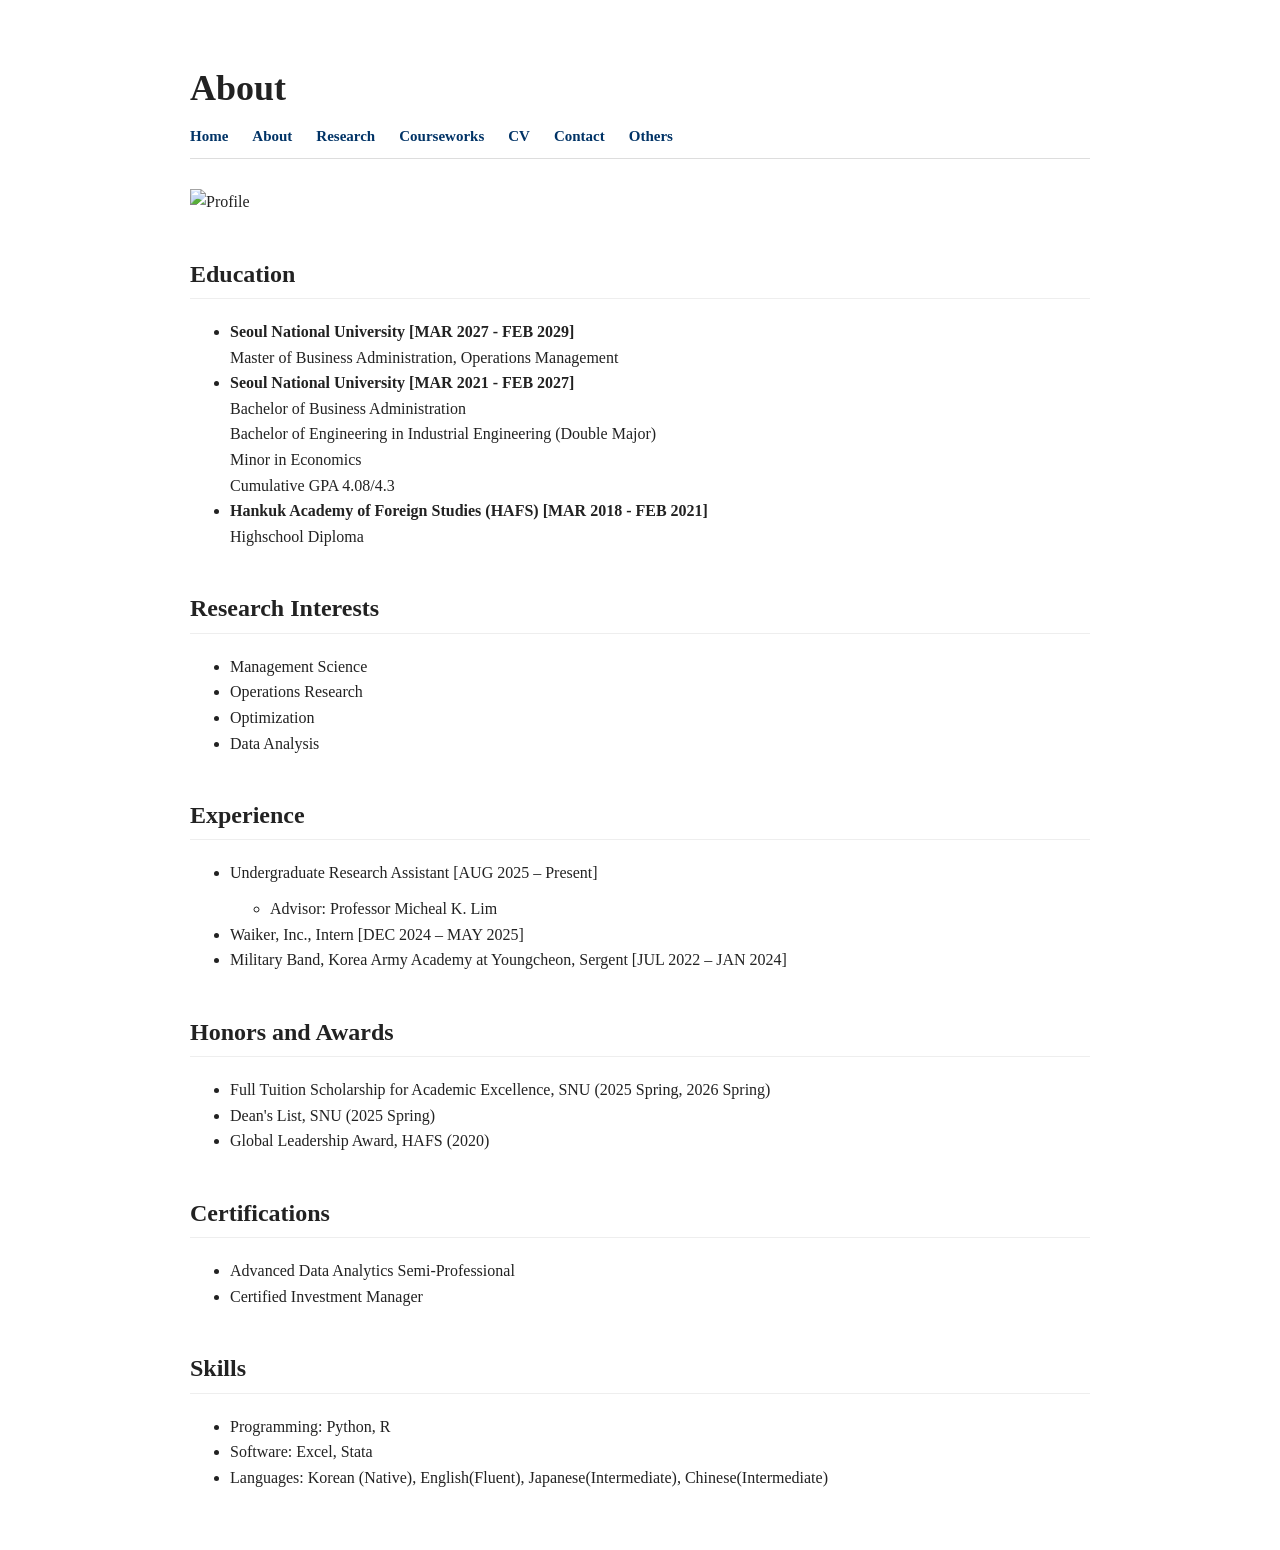
==== about.html @ e99ed347 "Update about.html" ====
<!DOCTYPE html>
<html>

<head>
    <title>About</title>
    <link rel="stylesheet" href="style.css">
</head>

<body>

<div class="container">

<h1>About</h1>

<nav>
    <a href="index.html">Home</a>
    <a href="about.html">About</a>
    <a href="research.html">Research</a>
    <a href="courseworks.html">Courseworks</a>
    <a href="cv.html">CV</a>
    <a href="contact.html">Contact</a>
    <a href="others.html">Others</a>

</nav>
<img src="민증,면허 (1).jpg" alt="Profile" width="200">
<h2>Education</h2>

<ul>
<li>
<strong> Seoul National University [MAR 2027 - FEB 2029]</strong><br>
Master of Business Administration, Operations Management <br>
</li>
<li>
<strong> Seoul National University [MAR 2021 - FEB 2027]</strong><br>
Bachelor of Business Administration<br> 
Bachelor of Engineering in Industrial Engineering (Double Major) <br>
Minor in Economics<br>
Cumulative GPA 4.08/4.3</li>
<li><strong>Hankuk Academy of Foreign Studies (HAFS) [MAR 2018 - FEB 2021]</strong> <br>
Highschool Diploma</li>
</ul>

<h2>Research Interests</h2>

<ul>
<li>Management Science</li>
<li>Operations Research</li>
<li>Optimization</li>
<li>Data Analysis</li>
</ul>

<h2>Experience</h2>
<ul>
<li>
Undergraduate Research Assistant [AUG 2025 – Present]

<ul>
<li>Advisor: Professor Micheal K. Lim</li>
</ul>

</li>

<li>
Waiker, Inc., Intern [DEC 2024 – MAY 2025]
</li>

<li>
Military Band, Korea Army Academy at Youngcheon, Sergent [JUL 2022 – JAN 2024]



</li>

</ul>

    
<h2>Honors and Awards</h2>

<ul>
<li>Full Tuition Scholarship for Academic Excellence, SNU (2025 Spring, 2026 Spring)</li>
<li>Dean's List, SNU (2025 Spring)</li>
<li>Global Leadership Award, HAFS (2020)</li>

</ul>

<h2>Certifications</h2>

<ul>
<li>Advanced Data Analytics Semi-Professional</li>
<li>Certified Investment Manager</li>
</ul>

    
<h2>Skills</h2>

<ul>
<li>Programming: Python, R</li>
<li>Software: Excel, Stata</li>
<li>Languages: Korean (Native), English(Fluent), Japanese(Intermediate), Chinese(Intermediate) </li>
</ul>

</div>

</body>

</html>
---- style.css ----
/* Academic-style layout */

body {
    font-family: "Georgia", "Times New Roman", serif;
    line-height: 1.6;
    background-color: #ffffff;
    color: #222222;
    margin: 0;
    padding: 0;
}

/* 전체 콘텐츠 영역 */
.container {
    max-width: 900px;
    margin: 60px auto;
    padding: 0 20px;
}

/* 이름 */
h1 {
    font-size: 36px;
    margin-bottom: 5px;
}

/* 소속 */
.subtitle {
    font-size: 18px;
    color: #555;
    margin-bottom: 25px;
}

/* 메뉴바 */
nav {
    border-bottom: 1px solid #ddd;
    padding-bottom: 10px;
    margin-bottom: 30px;
}

/* 메뉴 링크 */
nav a {
    margin-right: 20px;
    text-decoration: none;
    font-weight: 600;
    color: #003366;
    font-size: 15px;
}

nav a:hover {
    text-decoration: underline;
}

/* 제목 */
h2 {
    margin-top: 40px;
    font-size: 24px;
    border-bottom: 1px solid #eee;
    padding-bottom: 5px;
}

/* 문단 */
p {
    font-size: 16px;
}

/* 리스트 */
ul {
    margin-top: 10px;
}

/* 링크 */
a {
    color: #003366;
}

a:hover {
    text-decoration: underline;
}

/* 프로필 사진 */
.profile {
    float: right;
    width: 180px;
    margin-left: 30px;
    border-radius: 4px;
}

/* footer */
footer {
    margin-top: 50px;
    font-size: 14px;
    color: #777;
}
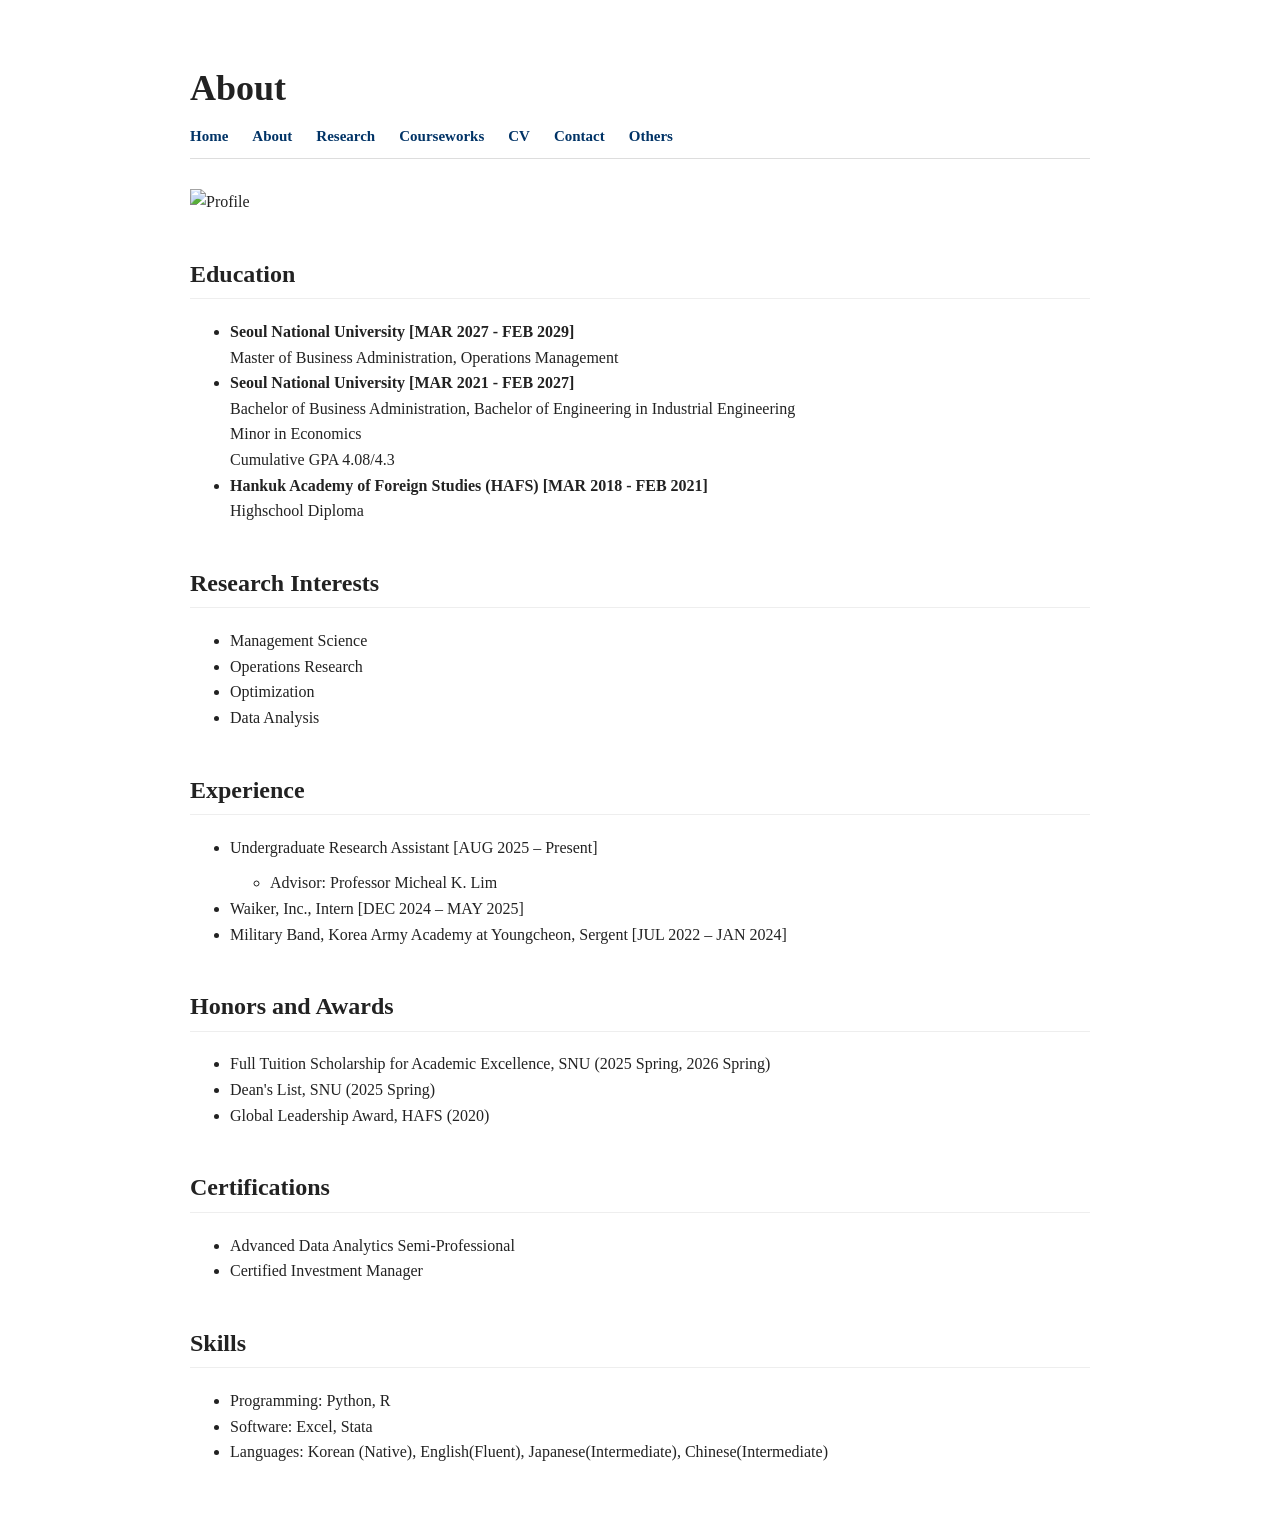
==== commit 6c2bfe60: "Update about.html" ====
--- a/about.html
+++ b/about.html
@@ -32,8 +32,7 @@
 </li>
 <li>
 <strong> Seoul National University [MAR 2021 - FEB 2027]</strong><br>
-Bachelor of Business Administration<br> 
-Bachelor of Engineering in Industrial Engineering (Double Major) <br>
+Bachelor of Business Administration, Bachelor of Engineering in Industrial Engineering <br> 
 Minor in Economics<br>
 Cumulative GPA 4.08/4.3</li>
 <li><strong>Hankuk Academy of Foreign Studies (HAFS) [MAR 2018 - FEB 2021]</strong> <br>
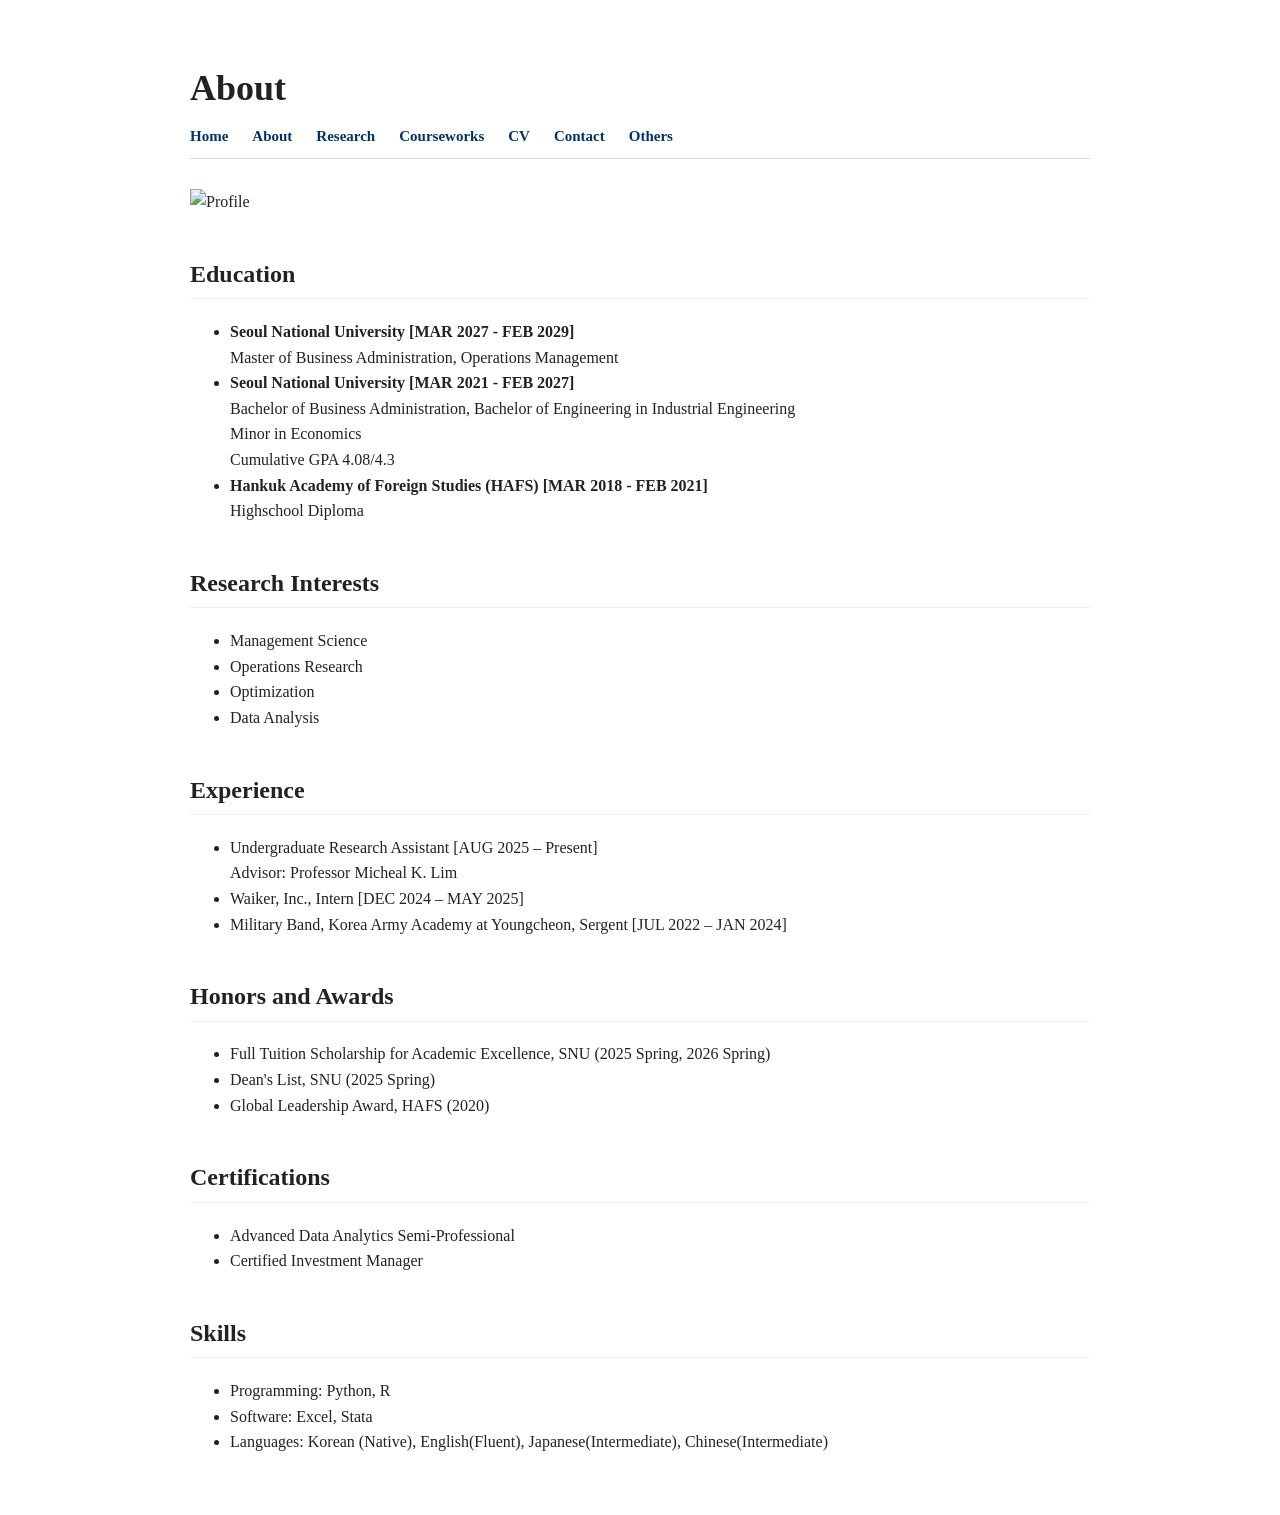
==== commit 2f321086: "Update about.html" ====
--- a/about.html
+++ b/about.html
@@ -51,12 +51,8 @@
 <h2>Experience</h2>
 <ul>
 <li>
-Undergraduate Research Assistant [AUG 2025 – Present]
-
-<ul>
-<li>Advisor: Professor Micheal K. Lim</li>
-</ul>
-
+Undergraduate Research Assistant [AUG 2025 – Present]<br>
+Advisor: Professor Micheal K. Lim<br>
 </li>
 
 <li>
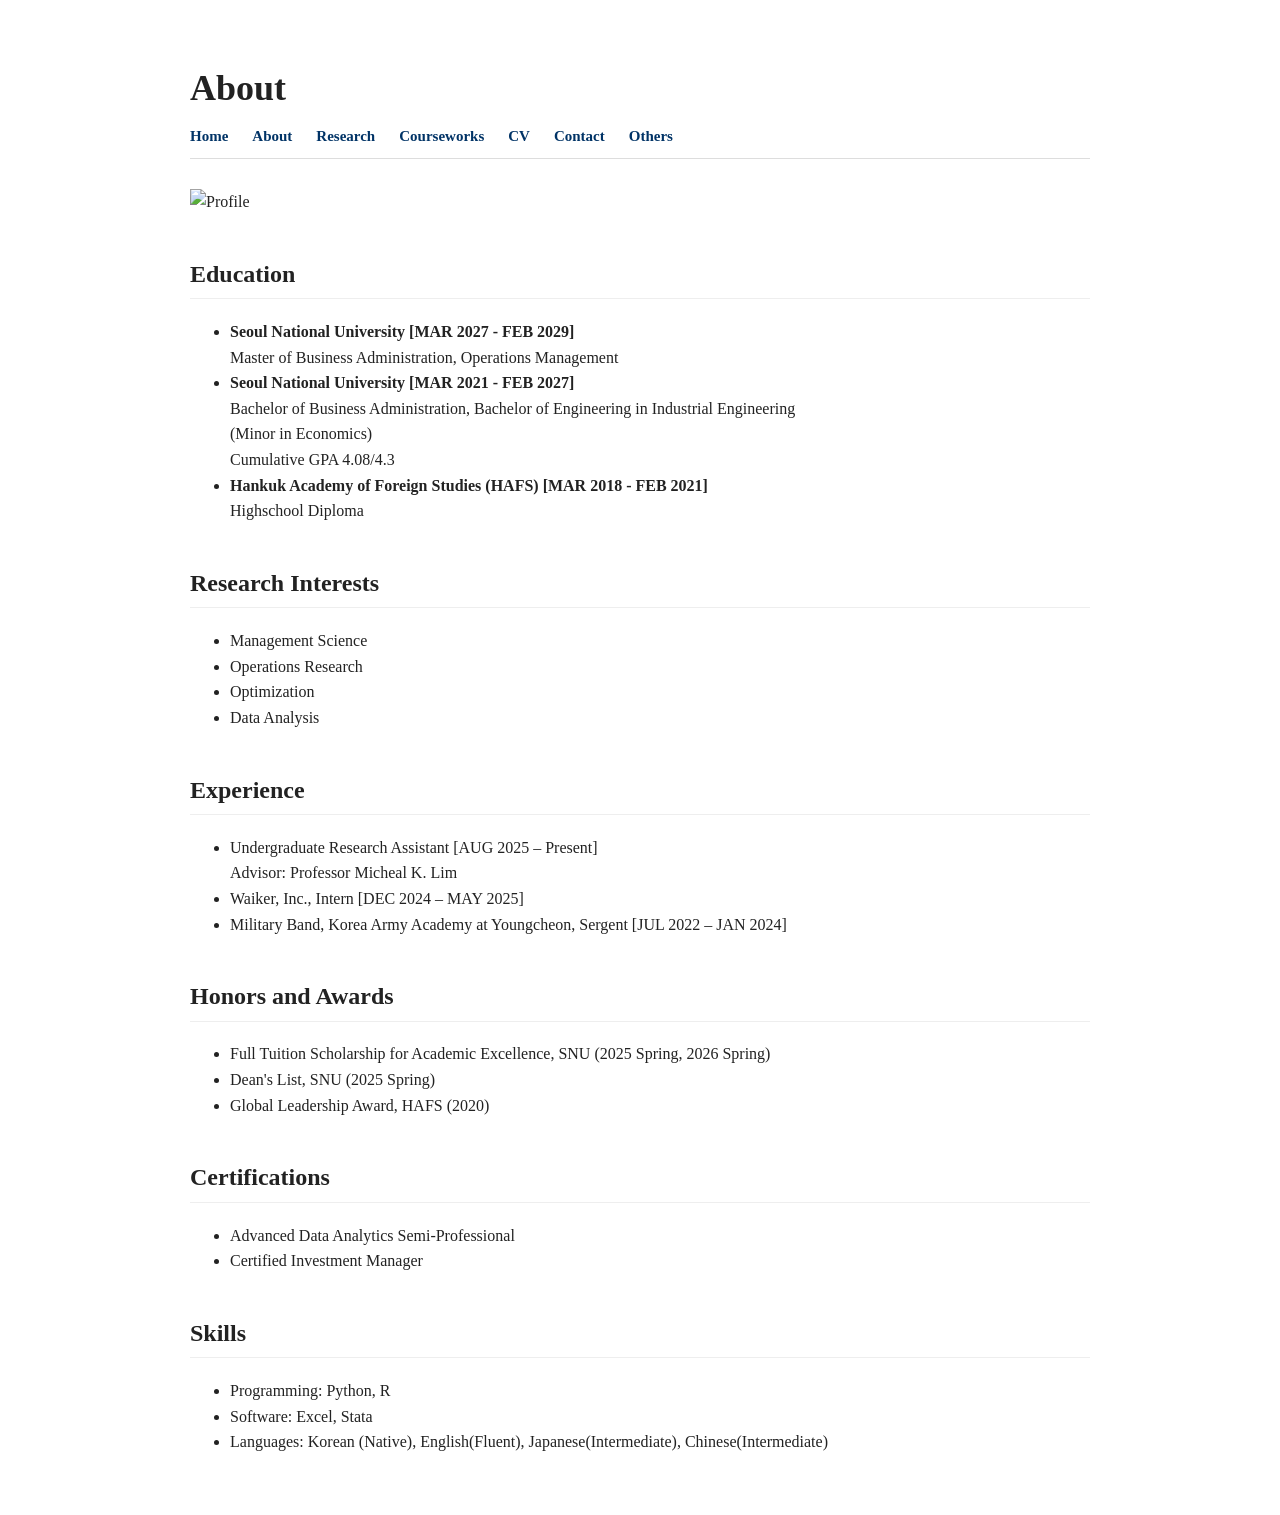
==== commit 99136fa8: "Update about.html" ====
--- a/about.html
+++ b/about.html
@@ -33,7 +33,7 @@
 <li>
 <strong> Seoul National University [MAR 2021 - FEB 2027]</strong><br>
 Bachelor of Business Administration, Bachelor of Engineering in Industrial Engineering <br> 
-Minor in Economics<br>
+(Minor in Economics)<br>
 Cumulative GPA 4.08/4.3</li>
 <li><strong>Hankuk Academy of Foreign Studies (HAFS) [MAR 2018 - FEB 2021]</strong> <br>
 Highschool Diploma</li>
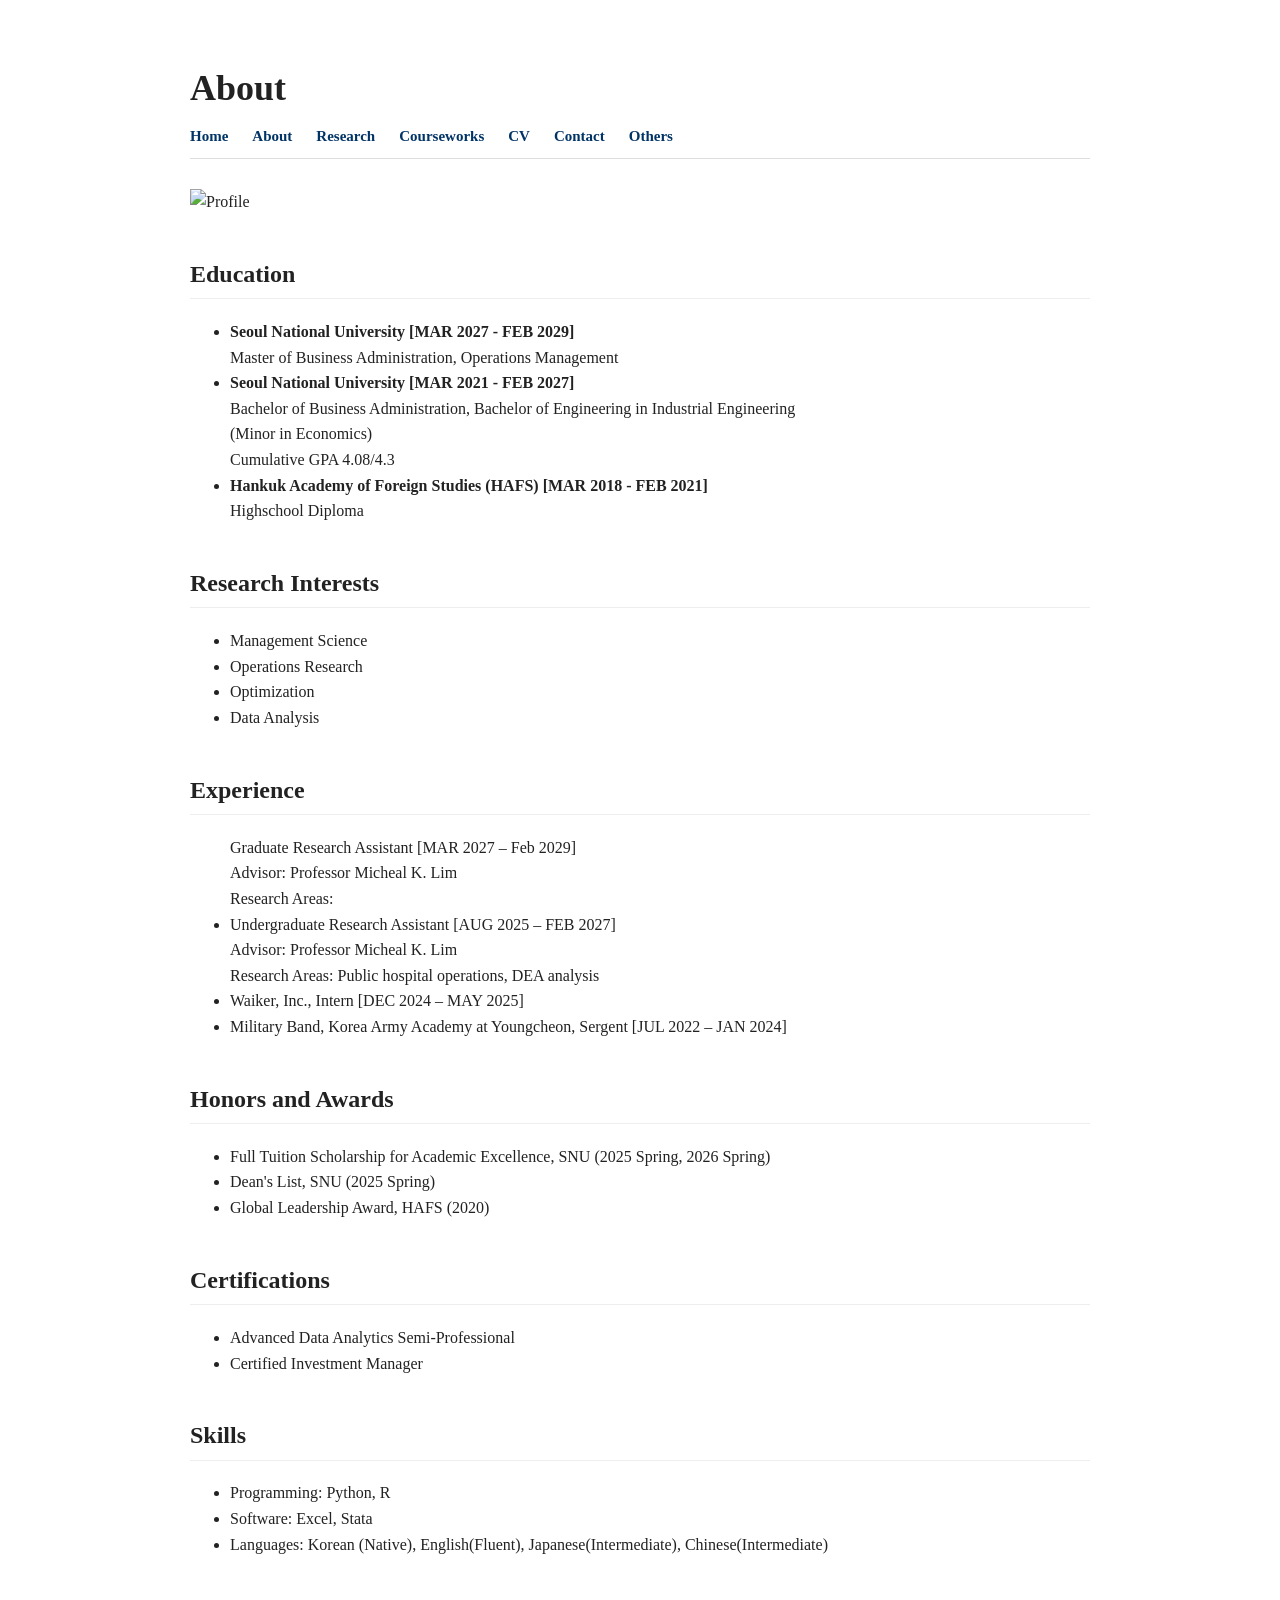
==== commit ead57cfe: "Update about.html" ====
--- a/about.html
+++ b/about.html
@@ -50,9 +50,15 @@
 
 <h2>Experience</h2>
 <ul>
+Graduate Research Assistant [MAR 2027 – Feb 2029]<br>
+Advisor: Professor Micheal K. Lim<br>
+Research Areas:  <br>
+</li>
+
 <li>
-Undergraduate Research Assistant [AUG 2025 – Present]<br>
+Undergraduate Research Assistant [AUG 2025 – FEB 2027]<br>
 Advisor: Professor Micheal K. Lim<br>
+Research Areas: Public hospital operations, DEA analysis <br>
 </li>
 
 <li>
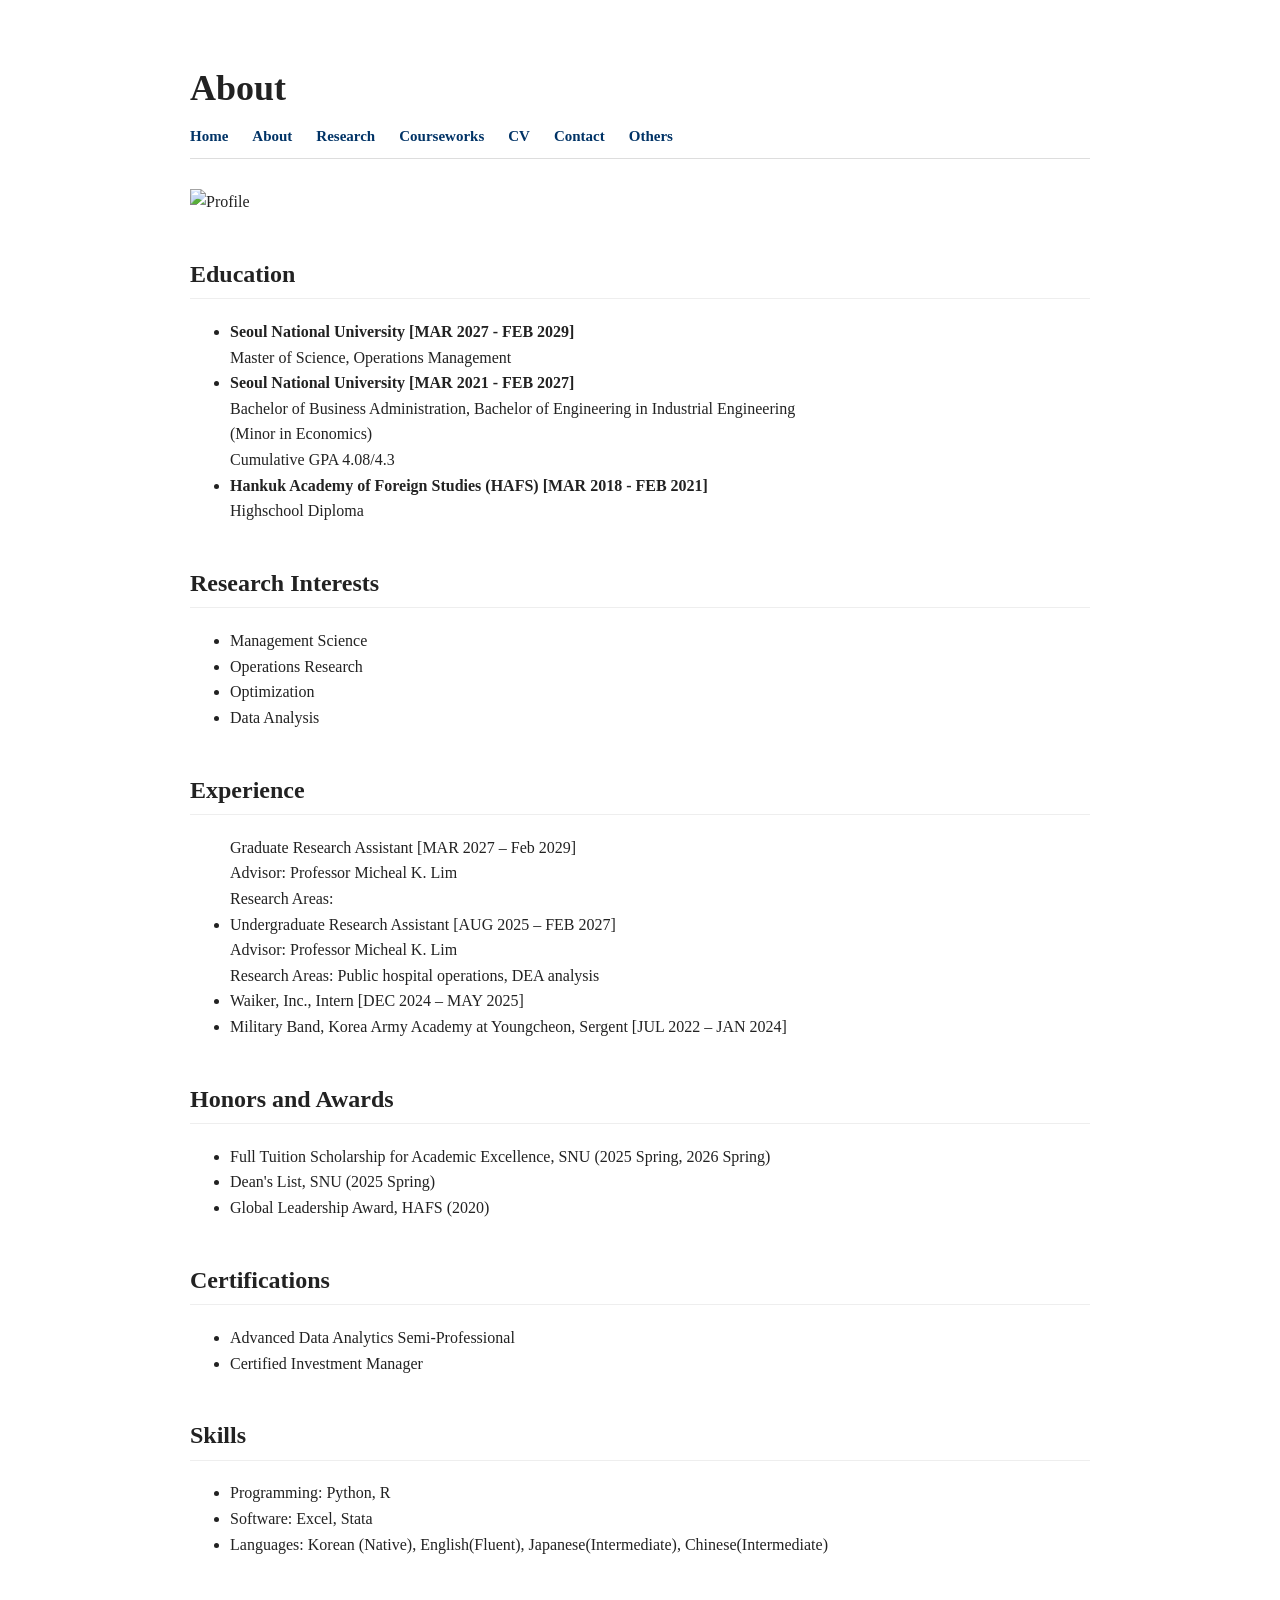
==== commit 938a1b6b: "Update about.html" ====
--- a/about.html
+++ b/about.html
@@ -28,7 +28,7 @@
 <ul>
 <li>
 <strong> Seoul National University [MAR 2027 - FEB 2029]</strong><br>
-Master of Business Administration, Operations Management <br>
+Master of Science, Operations Management <br>
 </li>
 <li>
 <strong> Seoul National University [MAR 2021 - FEB 2027]</strong><br>
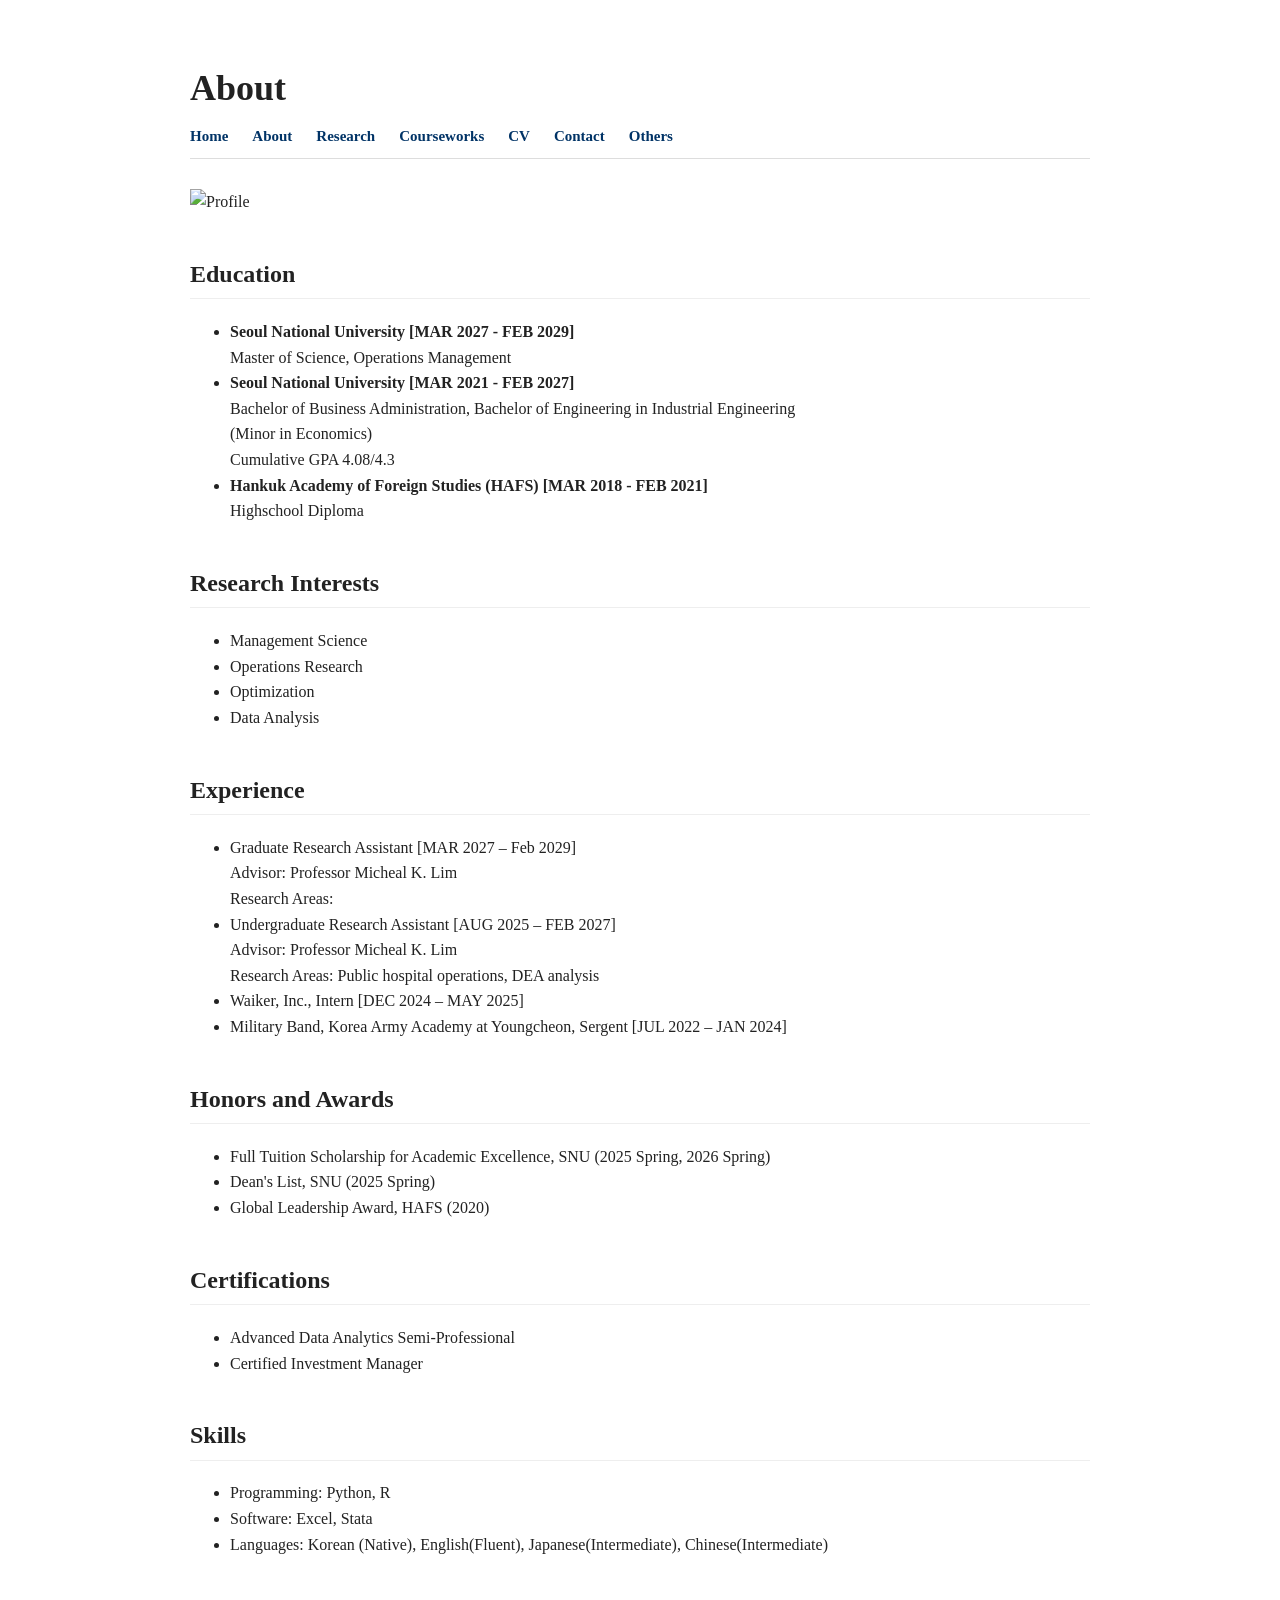
==== commit dccb42fa: "Update about.html" ====
--- a/about.html
+++ b/about.html
@@ -50,6 +50,7 @@
 
 <h2>Experience</h2>
 <ul>
+<li>    
 Graduate Research Assistant [MAR 2027 – Feb 2029]<br>
 Advisor: Professor Micheal K. Lim<br>
 Research Areas:  <br>
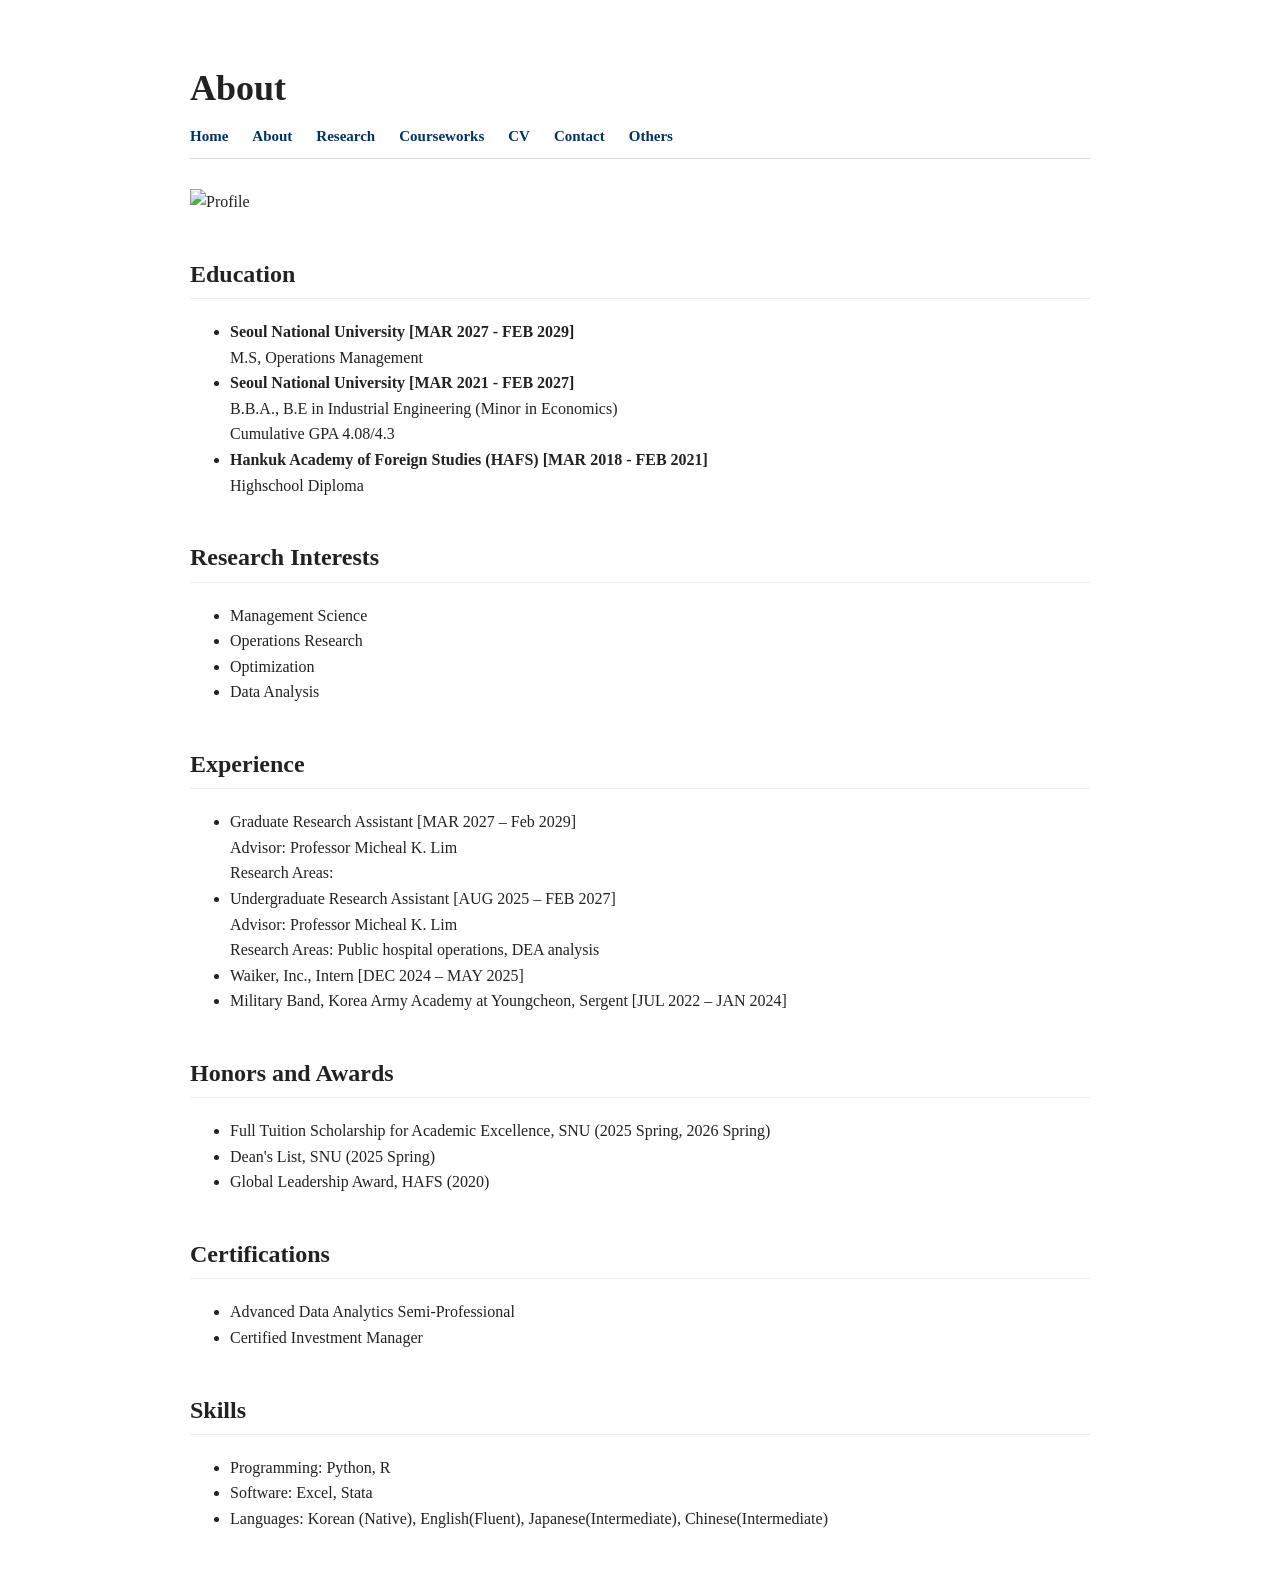
==== commit 4d74fd6a: "Update about.html" ====
--- a/about.html
+++ b/about.html
@@ -28,12 +28,11 @@
 <ul>
 <li>
 <strong> Seoul National University [MAR 2027 - FEB 2029]</strong><br>
-Master of Science, Operations Management <br>
+M.S, Operations Management <br>
 </li>
 <li>
 <strong> Seoul National University [MAR 2021 - FEB 2027]</strong><br>
-Bachelor of Business Administration, Bachelor of Engineering in Industrial Engineering <br> 
-(Minor in Economics)<br>
+B.B.A., B.E in Industrial Engineering (Minor in Economics)<br> 
 Cumulative GPA 4.08/4.3</li>
 <li><strong>Hankuk Academy of Foreign Studies (HAFS) [MAR 2018 - FEB 2021]</strong> <br>
 Highschool Diploma</li>
